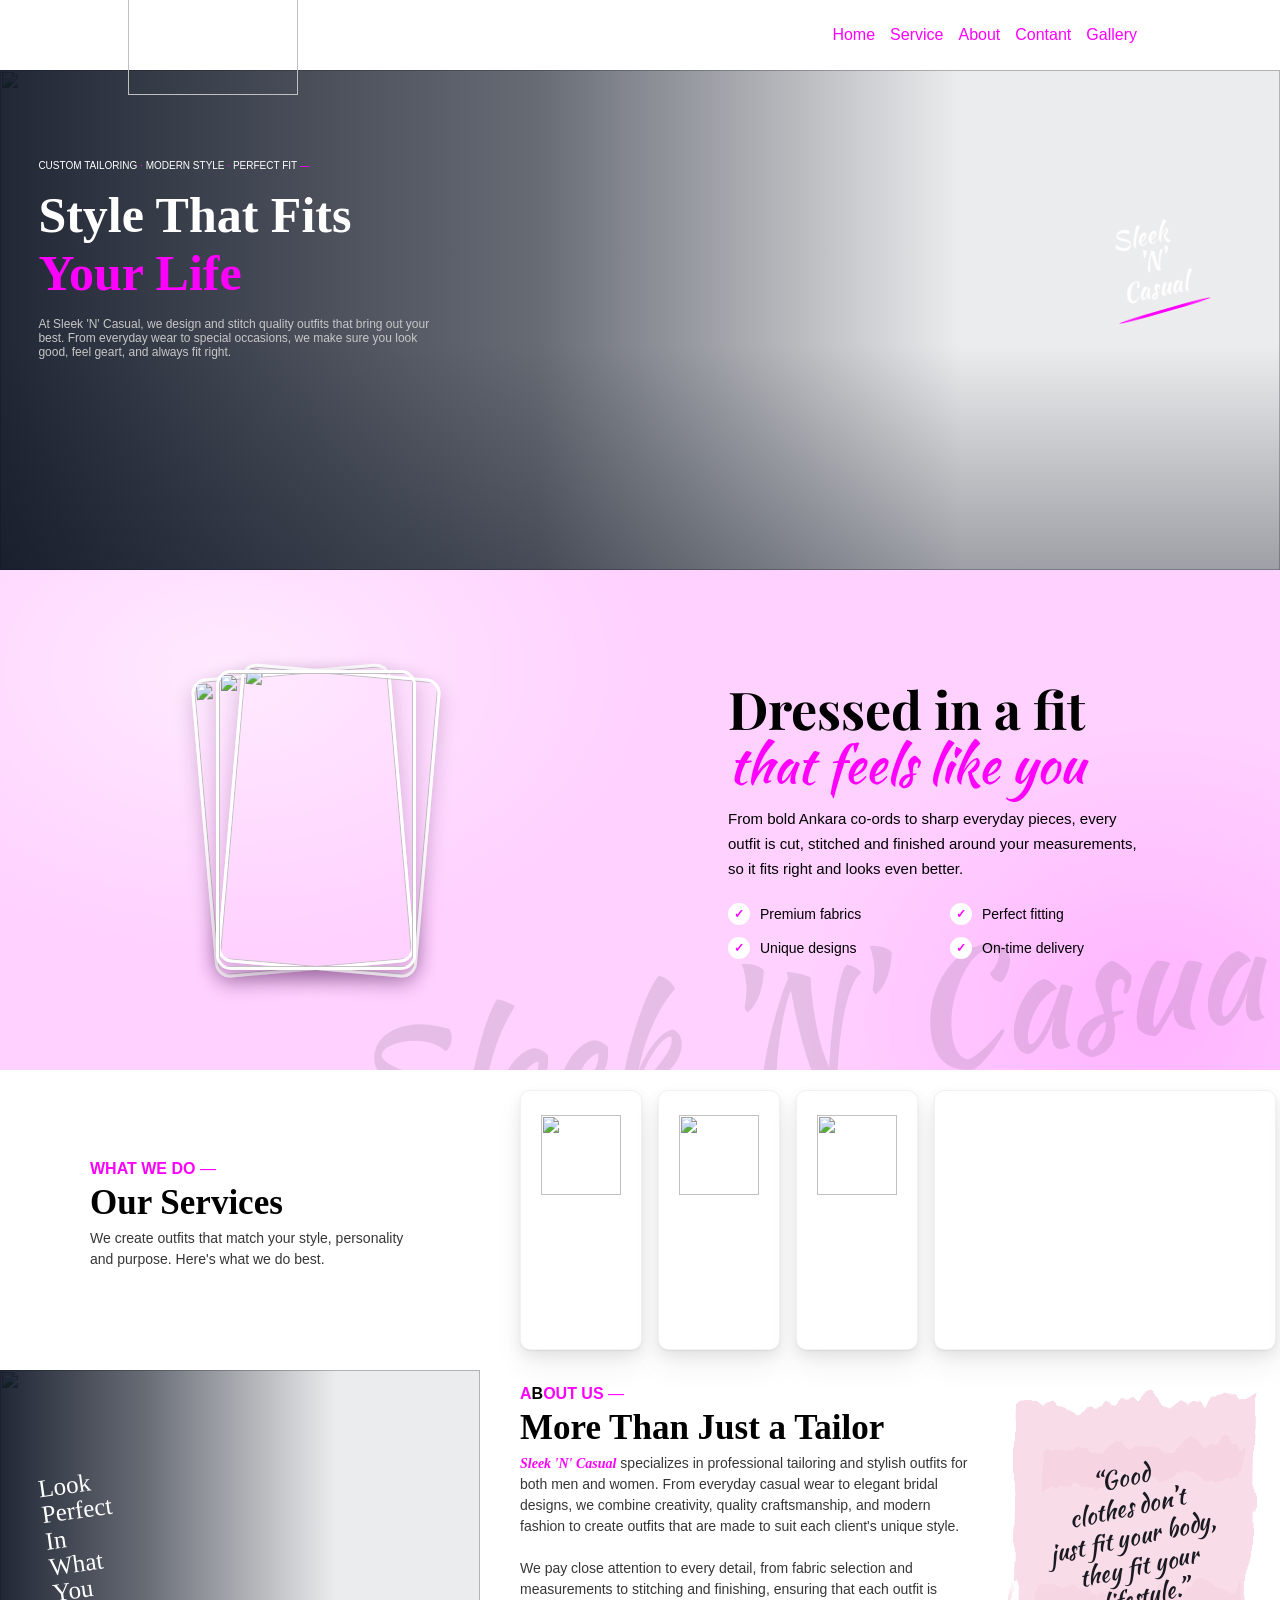
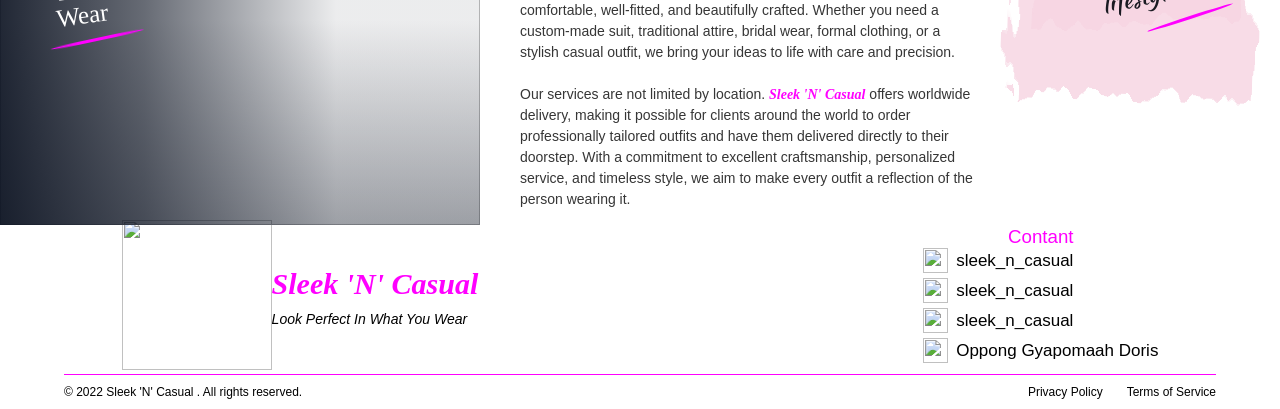
==== index.html @ eb1859c8 "Add files via upload" ====
<!DOCTYPE html>
<html lang="en">

<head>
  <meta charset="UTF-8">
  <meta name="viewport" content="width=device-width, initial-scale=1.0">
  <title>Sleek 'N' Casual</title>
  <link rel="preconnect" href="https://fonts.googleapis.com">
  <link rel="preconnect" href="https://fonts.gstatic.com" crossorigin>
  <link href="https://fonts.googleapis.com/css2?family=Kaushan+Script&display=swap" rel="stylesheet">
  <link rel="preconnect" href="https://fonts.googleapis.com">
  <link rel="preconnect" href="https://fonts.gstatic.com" crossorigin>
  <link href="https://fonts.googleapis.com/css2?family=Kaushan+Script&family=Playfair+Display:wght@700&display=swap"
    rel="stylesheet">
  <link rel="stylesheet" href="https://cdnjs.cloudflare.com/ajax/libs/font-awesome/4.7.0/css/font-awesome.min.css">
  <link rel="stylesheet" href="main.css">
  <link rel="stylesheet" href="header.css">
  <link rel="stylesheet" href="style.css">
  <link rel="stylesheet" href="footer.css">
  <link rel="icon" href="images/icon/icon.png">
  <script defer src="home.js"></script>
  <script defer src="header.js"></script>
  <script defer src="gallery.js"></script>
  <script defer src="footer.js"></script>
</head>

<body>

  <header>
    <div class="img-container" id="img-container"></div>

    <nav id="nav"></nav>

    <button class="menu-btn" id="menu-btn" aria-label="Menu" aria-expanded="false">
      <span></span><span></span><span></span>
    </button>
  </header>

  <main>

    <section id="display" class="display">

      <div class="image-overlay"></div>

      <div class="track" id="track"></div>

      <div class="text-track" id="text-track"></div>

      <div class="name" id="name"></div>

    </section>

    <section class="cards-section">
      <div class="stack" id="stack">
        <div class="card c1" id="c1"></div>
        <div class="card c2" id="c2"></div>
        <div class="card c3" id="c3"></div>
      </div>

      <div class="right-side">

        <h2 class='moveup'>Dressed in a fit <em>that feels like you</em></h2>

        <p class='lead moveup'>
          From bold Ankara co-ords to sharp everyday pieces, every outfit is cut,
          stitched and finished around your measurements, so it fits right and
          looks even better.
        </p>

        <ul class='moveup'>
          <li>Premium fabrics</li>
          <li>Perfect fitting</li>
          <li>Unique designs</li>
          <li>On-time delivery</li>
        </ul>

      </div>

    </section>

    <section class="services-container" id="services-container">
      <div class="our-services" id="our-services"></div>
      <div class="services-text">
        <div class="card1" id="card1"></div>
        <div class="card1" id="card2"></div>
        <div class="card1" id="card3"></div>
        <div class="card1" id="card4"></div>
        <div class="card1" id="card5"></div>
      </div>
    </section>

    <section class="about-container" id="about">

      <div class="about-image-container" id="about-image-containe"></div>

      <div class="about-text-container reveal">

        <div class="about-text" id="about-text"></div>

        <div class="quote-panel" id="quote-panel"></div>

      </div>

    </section>

  </main>

  <footer id="contant" class="footer-container">

    <div class="contant-container">

      <div class="brand-name-logo" id="brand-name-logo"></div>

      <div class="contant-details" id="contant-details"></div>

    </div>

    <hr style="color: #ff00ff;">

    <div class="footer-bottom" id="footer-bottom"></div>

  </footer>

</body>

</html>
---- main.css ----
* {
  font-family: Arial, Helvetica, sans-serif;
  box-sizing: border-box;
  margin: 0;
  padding: 0;
}

html {
  scroll-behavior: smooth;
}

body {
  background:
    linear-gradient(rgba(255, 255, 255, 0.7), rgba(255, 255, 255, 0.7)),
    url('images/icon/background.jpg');
  height: 100%;
  width: 100%;
}

a {
  text-decoration: none;
  color: initial;
}

main {
  padding-top: 70px;
}
---- header.css ----
html {
  scroll-padding-top: 70px;
  /* links like #about stop below the fixed header, not under it */
}

header {
  position: fixed;
  top: 0;
  left: 0;
  box-sizing: border-box;
  /* padding no longer adds to the 100% width */
  display: flex;
  justify-content: space-between;
  align-items: center;
  height: 70px;
  width: 100%;
  padding: 0 10%;
  background-color: white;
  z-index: 5;
}

header .logo {
  display: block;
  width: 170px;
  height: 120px;
}

nav a {
  margin-right: 15px;
  font-family: Impact, Haettenschweiler, 'Arial Narrow Bold', sans-serif;
  color: #ff00ff;
  text-decoration: none;
}

/* hamburger button: hidden on desktop */
.menu-btn {
  display: none;
  flex-direction: column;
  justify-content: center;
  gap: 5px;
  width: 40px;
  height: 40px;
  padding: 8px;
  background: none;
  border: none;
  cursor: pointer;
}

.menu-btn span {
  display: block;
  height: 3px;
  width: 100%;
  background: #ff00ff;
  border-radius: 2px;
  transition: transform 0.3s ease, opacity 0.3s ease;
}

/* ================= 1100px and below ================= */
@media (max-width: 1100px) {
  header {
    padding: 0 5%;
  }

  header .logo {
    width: 150px;
    height: 105px;
  }

  nav a {
    margin-right: 12px;
    font-size: 15px;
  }
}

/* ================= 760px and below: hamburger menu ================= */
@media (max-width: 760px) {
  .menu-btn {
    display: flex;
  }

  header .logo {
    width: 120px;
    height: 84px;
  }

  /* the links become a dropdown under the header */
  nav {
    position: absolute;
    top: 70px;
    left: 0;
    width: 100%;
    display: flex;
    flex-direction: column;
    background: white;
    max-height: 0;
    /* closed */
    overflow: hidden;
    transition: max-height 0.4s ease;
    box-shadow: 0 10px 20px rgba(0, 0, 0, 0.12);
  }

  nav a {
    margin: 0;
    padding: 16px 5%;
    font-size: 18px;
    border-top: 1px solid rgba(255, 0, 255, 0.15);
  }

  header.open nav {
    max-height: 400px;
  }

  /* open */

  /* the three lines turn into an X */
  header.open .menu-btn span:nth-child(1) {
    transform: translateY(8px) rotate(45deg);
  }

  header.open .menu-btn span:nth-child(2) {
    opacity: 0;
  }

  header.open .menu-btn span:nth-child(3) {
    transform: translateY(-8px) rotate(-45deg);
  }
}

/* ================= 460px and below ================= */
@media (max-width: 460px) {
  header {
    padding: 0 4%;
  }

  header .logo {
    width: 100px;
    height: 70px;
  }

  .menu-btn {
    width: 36px;
    height: 36px;
  }

  nav a {
    padding: 14px 4%;
    font-size: 16px;
  }
}
---- style.css ----
.display {
  position: relative;
  width: 100%;
  height: 500px;
  overflow: hidden;
}

.track {
  display: flex;
  width: 100%;
  height: 500px;
}

.track img {
  flex: 0 0 100%;
  width: 100%;
  height: 500px;
  object-fit: cover;
  object-position: center;
}

.text-track {
  position: absolute;
  color: black;
  margin: 40px 0 40px 3%;
  inset: 0;
  z-index: 2;
  top: 10%;
  /* above the overlay */
}

.list {
  color: #ffffff;
  text-transform: uppercase;
  font-size: 10px;
  font-weight: 200;
  margin-bottom: 15px;
}

.dot,
.dash {
  font-weight: 100;
  color: #ff00ff;
}

.head,
.head1 {
  color: white;
  width: 350px;
  font-size: 50px;
  font-family: 'Times New Roman';
  font-weight: bold;
  margin-bottom: 15px;
}

.head1 {
  color: #ff00ff;
}

.description {
  font-size: 12px;
  width: 400px;
  color: rgb(199, 199, 199)
}

.name {
  position: absolute;
  top: 30%;
  right: 6%;
  z-index: 2;
  color: #fff;
  pointer-events: none;
  transform: rotate(-12deg);
  /* the tilt */
}

.name h2 {
  margin: 0;
  font-weight: 400;
  font-size: 25px;
  line-height: 1.05;
  text-transform: none;
  /* script looks best in normal case */
  letter-spacing: 0;
}

/* stagger the three lines */
.name h2 span {
  display: block;
  font-family: 'Kaushan Script', cursive;
}

.name .w2 {
  padding-left: 22px;
}

/* pink swoosh underline */
.name::after {
  content: "";
  display: block;
  width: 95px;
  height: 3px;
  margin: 10px 0 0 -10px;
  background: #ff00ff;
  border-radius: 50%;
  opacity: 0;
  transform: translateX(-40px) rotate(-4deg);
  /* start: left, tilted */
  animation: lineright 0.5s ease-out 0.05s forwards;
}

.image-overlay {
  position: absolute;
  inset: 0;
  z-index: 1;
  background:
    linear-gradient(90deg, rgba(9, 16, 31, 0.9) 0%, rgba(9, 16, 31, 0.62) 42%, rgba(9, 16, 31, 0.08) 75%),
    linear-gradient(0deg, rgba(9, 16, 31, 0.35), transparent 45%);
  pointer-events: none;
}

.cards-section {
  --shadow: rgba(60, 0, 70, 0.22);
  position: relative;
  width: 100%;
  min-height: 500px;
  display: grid;
  grid-template-columns: repeat(2, 1fr);
  align-items: center;
  gap: 80px;
  padding: 56px 56px 56px 40px;
  overflow: hidden;
  color: #1a1a22;
  background:
    radial-gradient(600px 400px at 18% 20%, rgba(255, 255, 255, 0.55), transparent 70%),
    radial-gradient(500px 420px at 90% 90%, rgba(255, 0, 255, 0.14), transparent 70%),
    rgba(255, 0, 255, 0.18);
}

/* faint brand name in the corner */
.cards-section::after {
  content: "Sleek 'N' Casual";
  position: absolute;
  right: -20px;
  bottom: -30px;
  font-family: 'Kaushan Script', cursive;
  font-size: 150px;
  line-height: 1;
  white-space: nowrap;
  opacity: 0.1;
  transform: rotate(-8deg);
  pointer-events: none;
}

/* ---------- your cards (unchanged behavior) ---------- */
.stack {
  position: relative;
  width: 200px;
  height: 300px;
  cursor: pointer;
  place-self: center;
}

.card {
  position: absolute;
  inset: 0;
  border-radius: 15px;
  overflow: hidden;
  border: 3px solid #fff;
  /* white frame from the new design */
  box-shadow: 0 8px 20px var(--shadow);
  transform-origin: 50% 100%;
  transition: transform 1.5s cubic-bezier(0.34, 1.56, 0.64, 1),
    box-shadow 0.5s ease;
}

.c1 {
  transform: rotate(-5deg);
}

.c2 {
  transform: rotate(5deg);
}

.c3 {
  transform: rotate(0deg);
  z-index: 1;
}

.card img {
  width: 100%;
  height: 100%;
  object-fit: cover;
  display: block;
}

/* Fan out when the stack is hovered */
.stack:hover .c1 {
  transform: translateX(-90px) rotate(-22deg);
}

.stack:hover .c2 {
  transform: translateX(90px) rotate(22deg);
}

.stack:hover .c3 {
  transform: translateY(-18px) rotate(0deg);
}

/* ---------- text ---------- */
.right-side {
  position: relative;
  z-index: 2;
  max-width: 480px;
  padding-left: 56px;
}

.right-side h2 {
  font-family: 'Playfair Display', Georgia, serif;
  font-size: clamp(34px, 4.4vw, 52px);
  line-height: 1.08;
  margin: 0 0 14px;
  color: black;
}

.right-side h2 em {
  display: block;
  font-family: 'Kaushan Script', cursive;
  font-style: normal;
  font-weight: 400;
  color: #ff00ff;
}

.lead {
  font-size: 15px;
  line-height: 1.65;
  color: rgba(255, 255, 255, 0.82);
  margin: 0 0 22px;
  max-width: 440px;
  color: black;
}

.right-side ul {
  list-style: none;
  margin: 0;
  padding: 0;
  display: grid;
  grid-template-columns: 1fr 1fr;
  gap: 12px 20px;
  color: black;
}

.right-side li {
  display: flex;
  align-items: center;
  gap: 10px;
  font-size: 14px;
  font-weight: 500;
}

/* white circle with a pink tick */
.right-side li::before {
  content: "✓";
  flex: none;
  width: 22px;
  height: 22px;
  display: grid;
  place-items: center;
  border-radius: 50%;
  background: #fff;
  color: #ff00ff;
  font-size: 12px;
  font-weight: 700;
}

.services-container {
  display: grid;
  grid-template-columns: 500px 1fr;
  width: 100%;
  height: 300px;
}

.our-services {
  padding: 18%;
}

.our-services h4,
.about-text h4 {
  text-transform: uppercase;
  color: #ff00ff;
  font-size: 16px;
  margin-bottom: 5px;
}

.our-services h2,
.about-text h2 {
  font-family: 'Times New Roman';
  font-size: 35px;
  margin-bottom: 5px;
}

.our-services p,
.about-text p {
  font-size: 14px;
  line-height: 1.5;
  color: #363636;
  max-width: 400px;
}

.services-text {
  display: grid;
  grid-template-columns: repeat(5, 1fr);
  gap: 16px;
  padding: 20px;
}

.services-text>div {
  /* only the 5 cards */
  background-color: white;
  border-radius: 10px;
  padding: 24px 20px;
  text-align: center;
  display: flex;
  flex-direction: column;
  align-items: center;
  gap: 12px;
  border: 1px solid rgba(0, 0, 0, 0.05);
  /* thin edge so the card shows on white */
  box-shadow:
    0 1px 2px rgba(0, 0, 0, 0.06),
    0 6px 14px rgba(0, 0, 0, 0.07),
    0 16px 32px rgba(0, 0, 0, 0.06);
}

.services-text img {
  width: 80px;
  height: 80px;
}

.services-text p {
  font-size: 13px;
}

.about-container {
  background-color: #ffffff;
  height: 500px;
  width: 100%;
  height: 450px;
  display: grid;
  grid-template-columns: repeat(2, 1fr);
}

.about-image-container {
  position: relative;
  /* the overlay now measures against this box */
  overflow: hidden;
}

.about-image-container img {
  display: block;
  width: 100%;
  height: 100%;
  object-position: center;
}

.image-overlay2 {
  position: absolute;
  inset: 0;
  z-index: 1;
  background:
    linear-gradient(90deg, rgba(9, 16, 31, 0.9) 0%, rgba(9, 16, 31, 0.62) 30%, rgba(9, 16, 31, 0.08) 70%),
    linear-gradient(0deg, rgba(9, 16, 31, 0.35), transparent 45%);
  pointer-events: none;
}

.motor {
  position: absolute;
  top: 22%;
  left: 10%;
  z-index: 2;
  color: #fff;
  pointer-events: none;
  transform: rotate(-8deg);
  /* the tilt */
}

.motor h2 {
  width: 20px;
  text-align: center;
  margin: 0;
  font-weight: 400;
  font-size: 25px;
  line-height: 1.05;
  text-transform: none;
  /* script looks best in normal case */
  letter-spacing: 0;
  font-family: 'Times New Roman';
}

/* pink swoosh underline */
.motor::after {
  content: "";
  display: block;
  width: 95px;
  height: 3px;
  margin: 10px 0 0 -10px;
  background: #ff00ff;
  border-radius: 50%;
  opacity: 0;
  transform: translateX(-40px) rotate(-4deg);
  /* start: left, tilted */
  animation: lineright 0.5s ease-out 0.05s forwards;
}

.about-text-container {
  display: flex;
  justify-content: space-between;
}

.about-text {
  padding: 15px 10px 15px 40px;
}

.about-text h4 {
  color: #ff00ff;
  text-transform: uppercase;
}

.only-b {
  color: black;
}

.about-text h2 {
  width: 400px;
}

.about-text p {
  max-width: 550px;
}

.brand-name {
  color: #ff00ff;
  font-family: 'Times New Roman';
  font-weight: bold;
  font-style: italic;
}

/* quote-panel  */
.quote-panel {
  position: relative;
  width: 350px;
  max-width: 100%;
  /* shrinks on small screens */
  height: 350px;
  display: grid;
  place-items: center;
  overflow: hidden;
}

.brush {
  position: absolute;
  inset: 0;
  width: 100%;
  height: 100%;
}

.quote {
  position: relative;
  z-index: 1;
  transform: rotate(-12deg);
  font-size: 24px;
  line-height: 1.25;
  text-align: center;
  color: #1a1a22;
}

.quote,
.quote p {
  font-family: 'Kaushan Script', cursive;
}

.quote p {
  margin: 0;
}

.quote::after {
  content: "";
  display: block;
  width: 90px;
  height: 3px;
  margin: 14px 0 0 auto;
  background: #ff00ff;
  border-radius: 50%;
  transform: rotate(-6deg);
}

/* Animations */
.moveright {
  opacity: 0;
  transform: translate(var(--x, -40px), var(--y, 0));
  animation: moveright 0.5s ease-out forwards;
  animation-delay: var(--delay, 0s);
}

.list.moveright {
  animation-delay: 0.02s;
}

.head.moveright {
  animation-delay: 0.07s;
}

.description.moveright {
  animation-delay: 0.1s;
}

@keyframes moveright {
  100% {
    opacity: 1;
    transform: translate(0, 0);
  }
}

@keyframes lineright {
  100% {
    opacity: 1;
    transform: translateX(0) rotate(-4deg);
    /* end: in place, same tilt */
  }
}

.moveup {
  opacity: 0;
  transform: translateY(30px);
  animation: moveup 0.5s ease-out forwards;
  animation-delay: var(--delay, 0s);
}

@keyframes moveup {
  100% {
    opacity: 1;
    transform: translateY(0px);
  }
}

.right-side h2.moveup {
  animation-delay: 0.05s;
}

.right-side .lead.moveup {
  animation-delay: 0.15s;
}

.right-side ul.moveup {
  animation-delay: 0.25s;
}

.services-container {
  opacity: 0;
  transform: translateY(100px);
  transition: opacity 0.8s ease-out, transform 0.8s ease-out;
}

.services-container.show {
  opacity: 1;
  transform: translateY(0);
}

.reveal {
  opacity: 0;
  transform: translateX(-60px);
  /* waiting on the left */
  transition: opacity 0.7s ease-out, transform 0.7s ease-out;
}

.reveal.show {
  opacity: 1;
  transform: translateX(0);
  /* slides right into place */
}

/* ================= 1100px and below ================= */
@media (max-width: 1100px) {

  /* stack spreads when the .spread class is added by scrolling */
  .stack.spread .c1 {
    transform: translateX(-90px) rotate(-22deg);
  }

  .stack.spread .c2 {
    transform: translateX(90px) rotate(22deg);
  }

  .stack.spread .c3 {
    transform: translateY(-18px) rotate(0deg);
  }

  /* hero */
  .display {
    height: 460px;
  }

  .text-track {
    top: 15%;
  }

  .track,
  .track img {
    height: 100%;
  }

  .head,
  .head1 {
    font-size: 42px;
  }

  .head {
    width: auto;
    max-width: 380px;
  }

  .description {
    width: auto;
    max-width: 380px;
  }

  .name {
    right: 6%;
  }

  /* pink section: 2 columns -> 2 rows */
  .cards-section {
    grid-template-columns: 1fr;
    min-height: auto;
    gap: 40px;
    padding: 48px 32px;
    text-align: center;
  }

  .cards-section::after {
    font-size: 100px;
  }

  .right-side {
    margin: 0 auto;
    padding-left: 0;
  }

  .lead {
    margin-left: auto;
    margin-right: auto;
  }

  .right-side ul {
    justify-items: start;
    max-width: 380px;
    margin: 0 auto;
  }

  /* services: all rows */
  .services-container {
    grid-template-columns: 1fr;
    height: auto;
  }

  .our-services {
    padding: 40px 6% 10px;
  }

  .services-text {
    grid-template-columns: 1fr;
    /* every card on its own row */
    max-width: 520px;
    margin: 0 auto;
    padding: 20px 20px 40px;
  }

  /* about: 2 columns -> 2 rows */
  .about-container {
    grid-template-columns: 1fr;
    height: auto;
  }

  .about-image-container {
    height: 320px;
  }

  .about-image-container img {
    object-fit: cover;
  }

  .about-text {
    padding: 30px 5%;
  }

  .about-text h2 {
    width: auto;
  }

  .about-text p {
    max-width: 100%;
  }
}

/* ================= 760px and below ================= */
@media (max-width: 760px) {

  /* stack: smaller, so the spread fits on a phone */
  .stack {
    width: 180px;
    height: 270px;
  }

  .stack:hover .c1,
  .stack.spread .c1 {
    transform: translateX(-80px) rotate(-22deg);
  }

  .stack:hover .c2,
  .stack.spread .c2 {
    transform: translateX(80px) rotate(22deg);
  }

  .stack:hover .c3,
  .stack.spread .c3 {
    transform: translateY(-14px) rotate(0deg);
  }

  /* hero */
  .display {
    height: 420px;
  }

  .text-track {
    margin: 28px 5%;
    top: 17%;
  }

  .head,
  .head1 {
    font-size: 34px;
  }

  .head {
    max-width: 300px;
  }

  .description {
    max-width: 300px;
  }

  .name {
    top: 30%;
    right: 7%;
  }

  .name h2 {
    font-size: 20px;
  }

  .name::after {
    width: 75px;
  }

  /* pink section */
  .cards-section {
    padding: 40px 20px;
    gap: 32px;
  }

  .cards-section::after {
    font-size: 80px;
  }

  .lead {
    font-size: 14px;
  }

  /* services + about */
  .our-services h2,
  .about-text h2 {
    font-size: 30px;
  }

  .about-image-container {
    height: 280px;
  }

  .motor h2 {
    font-size: 22px;
  }

  .about-text-container {
    flex-direction: column;
    align-items: center;
  }

  .about-text {
    padding: 24px 6%;
  }

  .quote-panel {
    width: 300px;
    height: 300px;
  }

  .quote {
    font-size: 21px;
  }
}

/* ================= 460px and below ================= */
@media (max-width: 460px) {

  /* stack: smallest */
  .stack {
    width: 140px;
    height: 210px;
  }

  .card {
    border-radius: 12px;
  }

  .stack:hover .c1,
  .stack.spread .c1 {
    transform: translateX(-52px) rotate(-22deg);
  }

  .stack:hover .c2,
  .stack.spread .c2 {
    transform: translateX(52px) rotate(22deg);
  }

  .stack:hover .c3,
  .stack.spread .c3 {
    transform: translateY(-10px) rotate(0deg);
  }

  /* hero */
  .display {
    height: 400px;
  }

  .text-track {
    margin: 22px 5%;
    top: 20%;
  }

  .list {
    font-size: 9px;
  }

  .head,
  .head1 {
    font-size: 28px;
  }

  .head {
    max-width: 230px;
  }

  .description {
    max-width: 240px;
    font-size: 11px;
  }

  .name {
    top: 35%;
    right: 6%;
  }

  .name h2 {
    font-size: 16px;
  }

  .name::after {
    width: 60px;
  }

  /* pink section */
  .cards-section {
    padding: 32px 14px;
    gap: 24px;
  }

  .cards-section::after {
    font-size: 56px;
  }

  .lead {
    font-size: 13px;
  }

  .right-side ul {
    grid-template-columns: 1fr;
    max-width: 220px;
  }

  .right-side li {
    font-size: 13px;
  }

  /* services */
  .our-services h4,
  .about-text h4 {
    font-size: 14px;
  }

  .our-services h2,
  .about-text h2 {
    font-size: 26px;
  }

  .our-services p,
  .about-text p {
    font-size: 13px;
  }

  .services-text {
    padding: 16px 14px 32px;
  }

  .services-text img {
    width: 64px;
    height: 64px;
  }

  /* about */
  .about-image-container {
    height: 230px;
  }

  .motor {
    top: 18%;
    left: 8%;
  }

  .motor h2 {
    font-size: 18px;
  }

  .motor::after {
    width: 70px;
  }

  .quote-panel {
    width: 260px;
    height: 260px;
  }

  .quote {
    font-size: 18px;
  }
}
---- footer.css ----
.footer-container {
  align-items: center;
  height: 150px;
  width: 100%;
  padding: 0 5%;
}

.contant-container {
  display: flex;
  justify-content: space-between;
  align-items: center;
  padding: 0 5%;
}

.brand-name-logo {
  display: flex;
  align-items: center;
}

.footer-logo img {
  width: 150px;
  height: 150px;
}

.footer-brand-name {
  font-size: 30px;
  font-family: 'Times New Roman';
  color: #ff00ff;
  margin-bottom: 10px;
}

.footer-motor {
  font-size: 14px;
  font-style: italic;
}

.contant-details h3 {
  text-align: center;
  font-family: Impact, Haettenschweiler, 'Arial Narrow Bold', sans-serif;
  color: #ff00ff;
  font-weight: 400;
}

.facebook-container,
.whatsapp-container,
.instagram-container,
.tiktok-container {
  display: flex;
  flex-direction: row;
  /* logo and text side by side */
  flex-wrap: nowrap;
  /* never drop to the next line */
  align-items: center;
  gap: 8px;
  /* space between logo and text */
  font-size: 20px;
  margin-bottom: 5px;
}

.contant-details img {
  display: block;
  /* removes the small gap images get under them */
  width: 25px;
  height: 25px;
}

.facebook-container a,
.whatsapp-container a,
.instagram-container a,
.tiktok-container a {
  display: inline-flex;
  /* stops a global "a { display: block }" from stacking them */
  align-items: center;
  width: auto;
  /* stops a global "a { width: 100% }" from stretching them */
  text-decoration: none;
  font-size: 17px;
}

hr {
  width: 100%;
  height: 1.2px;
  border: none;
  background-color: #ff00ff;
}

/* Footer bottom */
.footer-bottom {
  display: flex;
  justify-content: space-between;
  align-items: center;
  padding-top: 10px;
  padding-bottom: 10px;
}

.footer-bottom p,
.footer-bottom a {
  margin: 0;
  color: black;
  font-size: 12px;
  text-decoration: none;
}

.footer-bottom div {
  display: flex;
  gap: 24px;
}

.footer-bottom a:hover {
  color: #ff00ff;
}

/* ---------- 1100px and below ---------- */
@media (max-width: 1100px) {
  .footer-container {
    height: auto;
    padding: 18px 4%;
  }

  .contant-container {
    flex-wrap: nowrap;
    justify-content: space-between;
    gap: 24px;
    padding: 0 3%;
  }

  .footer-logo img {
    width: 120px;
    height: 120px;
  }

  .footer-brand-name {
    font-size: 27px;
    margin-bottom: 8px;
  }

  .footer-motor {
    font-size: 14px;
  }

  .contant-details h3 {
    font-size: 22px;
  }

  .facebook-container a,
  .whatsapp-container a,
  .instagram-container a,
  .tiktok-container a {
    font-size: 16px;
  }

  .contant-details img {
    width: 24px;
    height: 24px;
  }
}

/* ---------- 760px and below ---------- */
@media (max-width: 760px) {
  .footer-container {
    padding: 16px 4%;
  }

  .contant-container {
    gap: 14px;
    padding: 0;
  }

  .footer-logo img {
    width: 90px;
    height: 90px;
  }

  .footer-brand-name {
    font-size: 22px;
    margin-bottom: 6px;
  }

  .footer-motor {
    font-size: 12px;
  }

  .contant-details h3 {
    font-size: 18px;
    margin: 0 0 8px;
  }

  .facebook-container,
  .whatsapp-container,
  .instagram-container,
  .tiktok-container {
    gap: 7px;
    margin-bottom: 4px;
  }

  .facebook-container a,
  .whatsapp-container a,
  .instagram-container a,
  .tiktok-container a {
    font-size: 14px;
  }

  .contant-details img {
    width: 20px;
    height: 20px;
  }

  .footer-bottom div {
    gap: 14px;
  }
}

/* ---------- 460px and below ---------- */
@media (max-width: 460px) {
  .footer-container {
    padding: 14px 4%;
  }

  .contant-container {
    gap: 10px;
  }

  .brand-name-logo {
    flex-direction: column;
    /* logo above the name, still on the left side */
    align-items: flex-start;
  }

  .footer-logo img {
    width: 70px;
    height: 70px;
  }

  .footer-brand-name {
    font-size: 18px;
    margin-bottom: 3px;
  }

  .footer-motor {
    font-size: 11px;
  }

  .contant-details h3 {
    font-size: 15px;
    margin: 0 0 6px;
  }

  .facebook-container,
  .whatsapp-container,
  .instagram-container,
  .tiktok-container {
    gap: 6px;
    margin-bottom: 3px;
  }

  .facebook-container a,
  .whatsapp-container a,
  .instagram-container a,
  .tiktok-container a {
    font-size: 13px;
  }

  .contant-details img {
    width: 18px;
    height: 18px;
  }

  .footer-bottom p,
  .footer-bottom a {
    font-size: 11px;
  }

  .footer-bottom div {
    gap: 10px;
  }
}
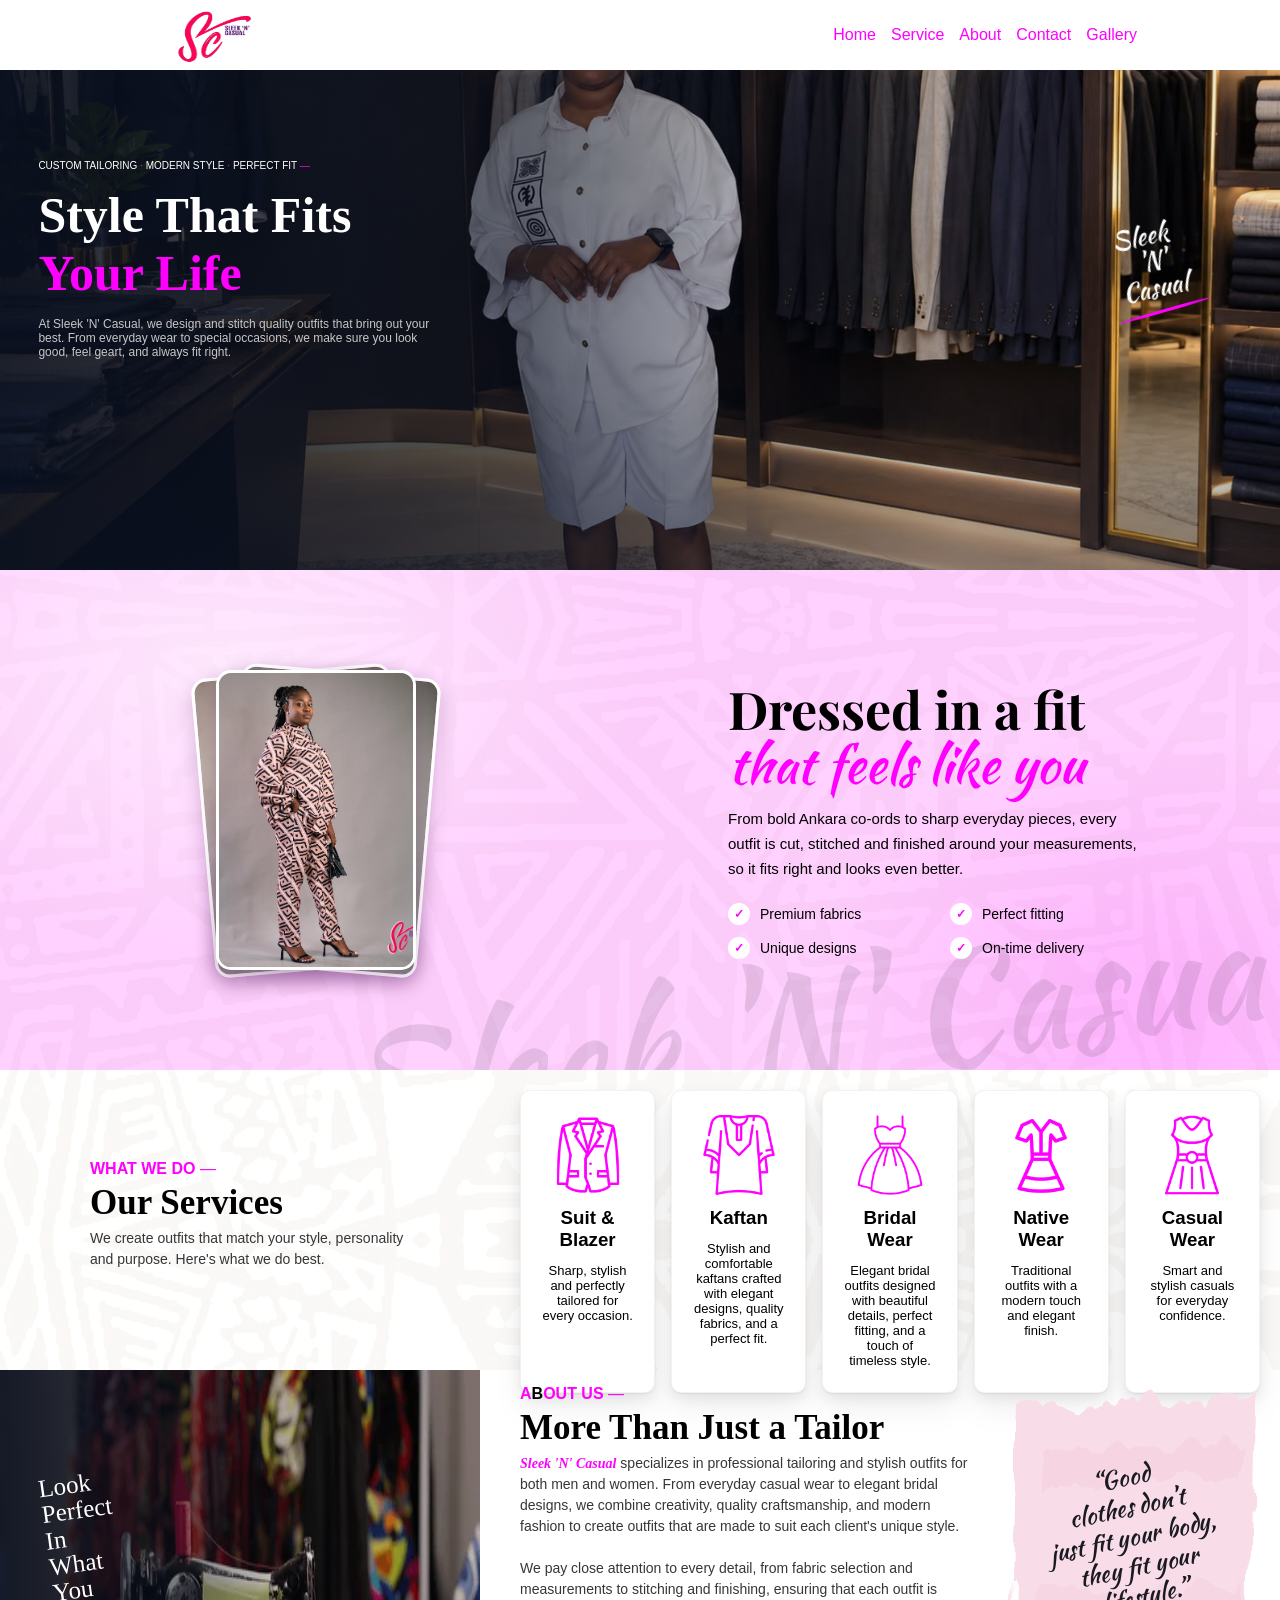
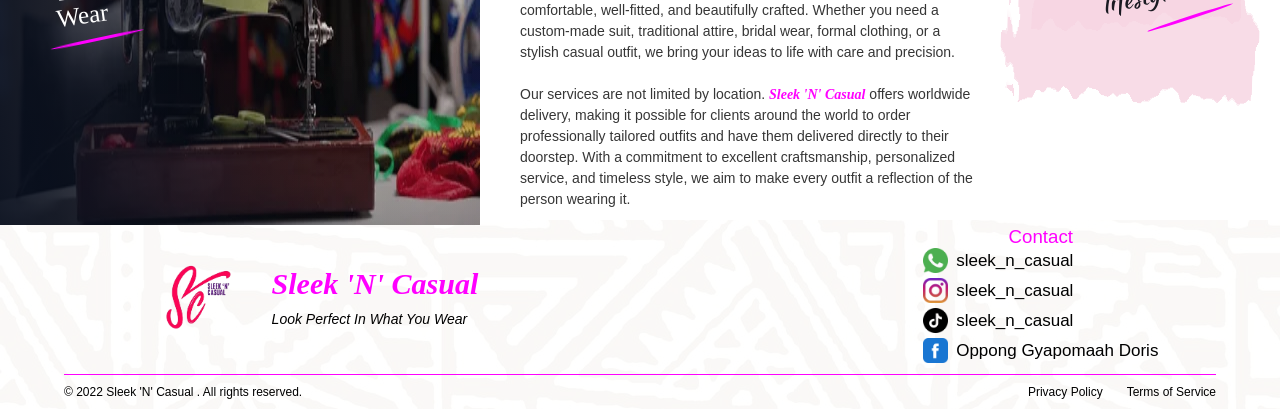
==== commit 2ce5331f: "Fix footer ID and class names for contact section" ====
--- a/index.html
+++ b/index.html
@@ -105,13 +105,13 @@
 
   </main>
 
-  <footer id="contant" class="footer-container">
+  <footer id="contact" class="footer-container">
 
-    <div class="contant-container">
+    <div class="contact-container">
 
       <div class="brand-name-logo" id="brand-name-logo"></div>
 
-      <div class="contant-details" id="contant-details"></div>
+      <div class="contact-details" id="contact-details"></div>
 
     </div>
 
@@ -123,4 +123,4 @@
 
 </body>
 
-</html>+</html>
--- a/footer.css
+++ b/footer.css
@@ -5,7 +5,7 @@
   padding: 0 5%;
 }
 
-.contant-container {
+.contact-container {
   display: flex;
   justify-content: space-between;
   align-items: center;
@@ -34,7 +34,7 @@
   font-style: italic;
 }
 
-.contant-details h3 {
+.contact-details h3 {
   text-align: center;
   font-family: Impact, Haettenschweiler, 'Arial Narrow Bold', sans-serif;
   color: #ff00ff;
@@ -57,7 +57,7 @@
   margin-bottom: 5px;
 }
 
-.contant-details img {
+.contact-details img {
   display: block;
   /* removes the small gap images get under them */
   width: 25px;
@@ -117,7 +117,7 @@
     padding: 18px 4%;
   }
 
-  .contant-container {
+  .contact-container {
     flex-wrap: nowrap;
     justify-content: space-between;
     gap: 24px;
@@ -138,7 +138,7 @@
     font-size: 14px;
   }
 
-  .contant-details h3 {
+  .contact-details h3 {
     font-size: 22px;
   }
 
@@ -149,7 +149,7 @@
     font-size: 16px;
   }
 
-  .contant-details img {
+  .contact-details img {
     width: 24px;
     height: 24px;
   }
@@ -161,7 +161,7 @@
     padding: 16px 4%;
   }
 
-  .contant-container {
+  .contact-container {
     gap: 14px;
     padding: 0;
   }
@@ -180,7 +180,7 @@
     font-size: 12px;
   }
 
-  .contant-details h3 {
+  .contact-details h3 {
     font-size: 18px;
     margin: 0 0 8px;
   }
@@ -200,7 +200,7 @@
     font-size: 14px;
   }
 
-  .contant-details img {
+  .contact-details img {
     width: 20px;
     height: 20px;
   }
@@ -216,7 +216,7 @@
     padding: 14px 4%;
   }
 
-  .contant-container {
+  .contact-container {
     gap: 10px;
   }
 
@@ -240,7 +240,7 @@
     font-size: 11px;
   }
 
-  .contant-details h3 {
+  .contact-details h3 {
     font-size: 15px;
     margin: 0 0 6px;
   }
@@ -260,7 +260,7 @@
     font-size: 13px;
   }
 
-  .contant-details img {
+  .contact-details img {
     width: 18px;
     height: 18px;
   }
@@ -273,4 +273,4 @@
   .footer-bottom div {
     gap: 10px;
   }
-}+}
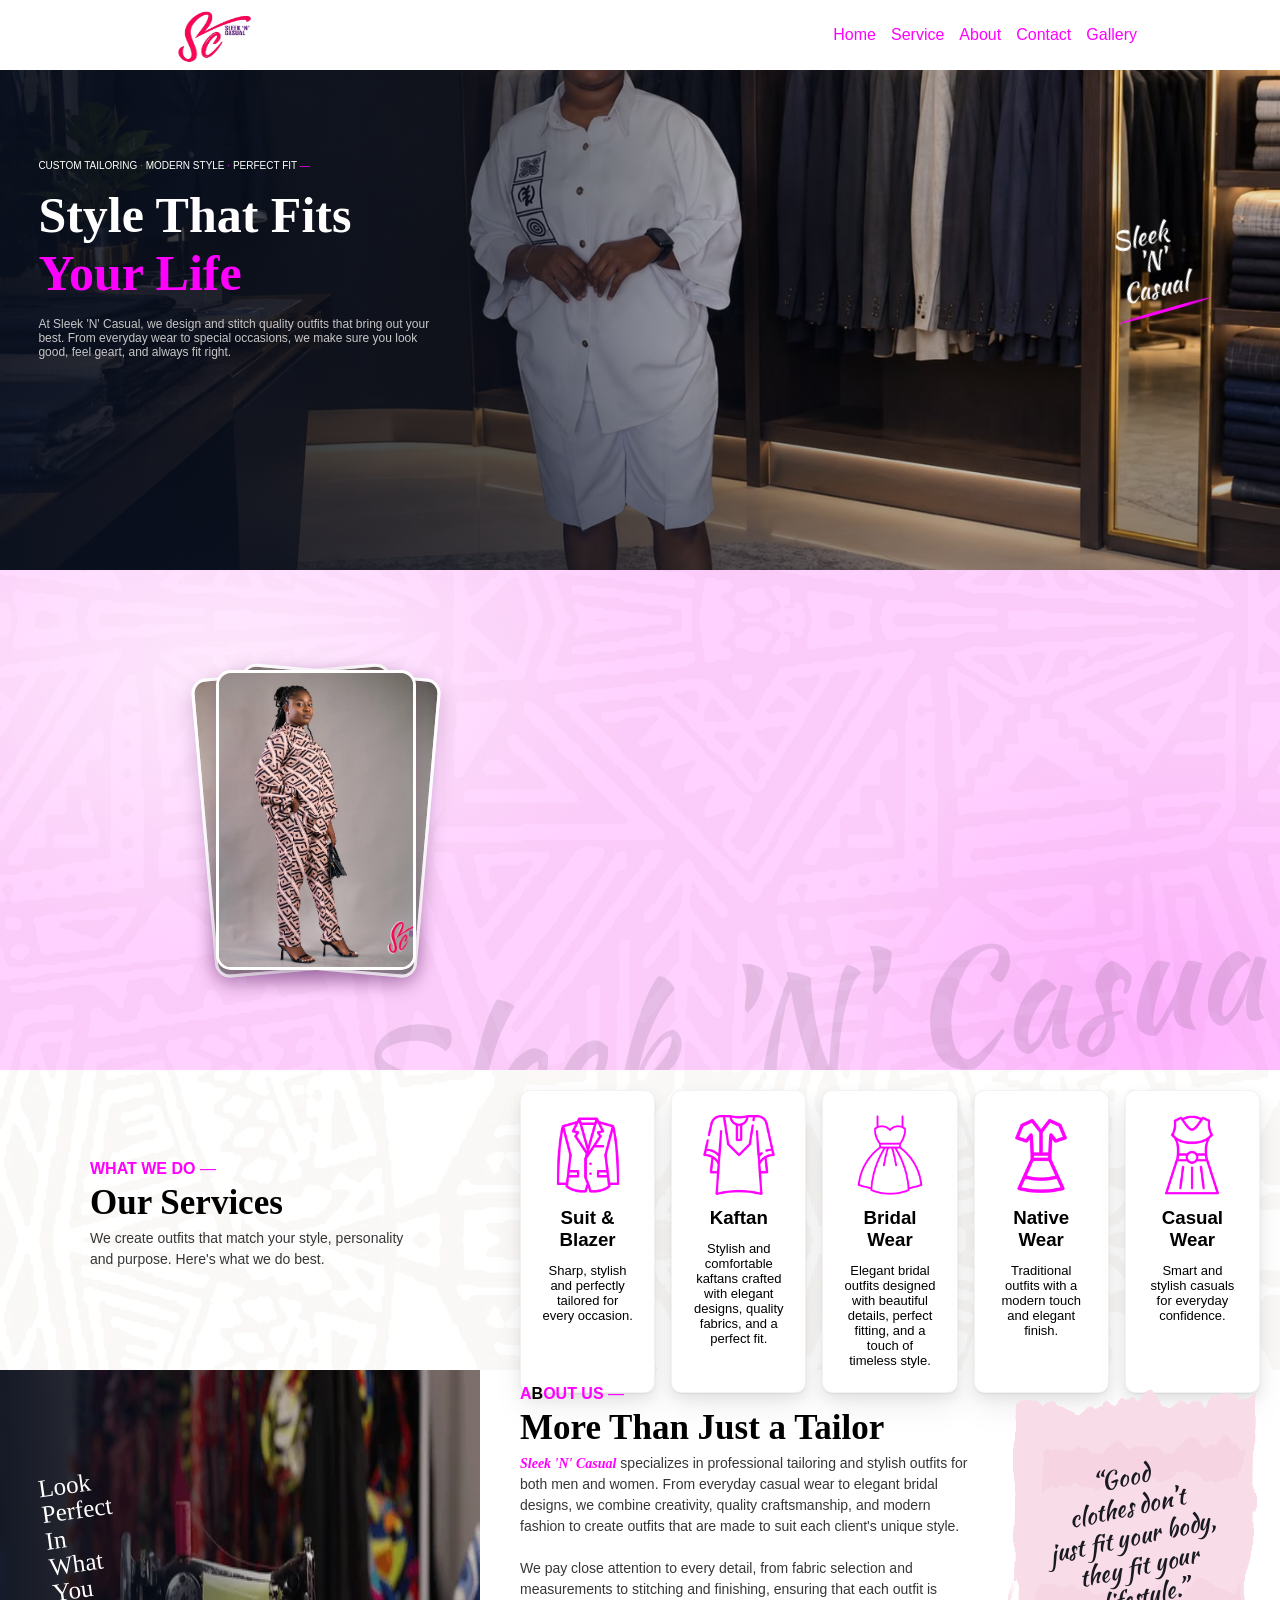
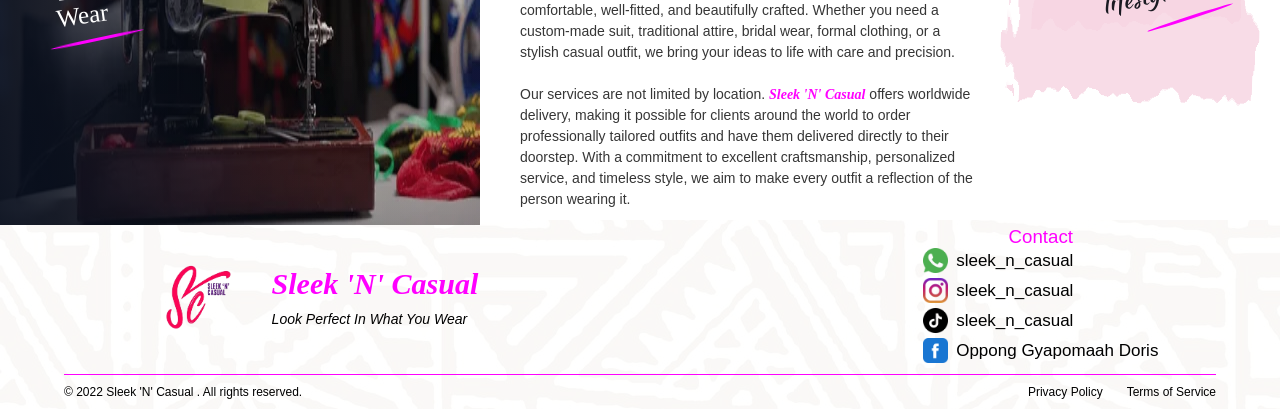
==== commit 4b20dfeb: "Update index.html with new tele block Removed old text and list items, added a new tele block." ====
--- a/index.html
+++ b/index.html
@@ -59,22 +59,16 @@
 
       <div class="right-side">
 
-        <h2 class='moveup'>Dressed in a fit <em>that feels like you</em></h2>
+        <div id="the-move-up-text">
+        </div>
 
-        <p class='lead moveup'>
-          From bold Ankara co-ords to sharp everyday pieces, every outfit is cut,
-          stitched and finished around your measurements, so it fits right and
-          looks even better.
-        </p>
 
-        <ul class='moveup'>
-          <li>Premium fabrics</li>
-          <li>Perfect fitting</li>
-          <li>Unique designs</li>
-          <li>On-time delivery</li>
-        </ul>
+        <!-- NEW: Tele block -->
+        <div class='card-tele moveup' id="card-tele"></div>
 
       </div>
+
+
 
     </section>
 
